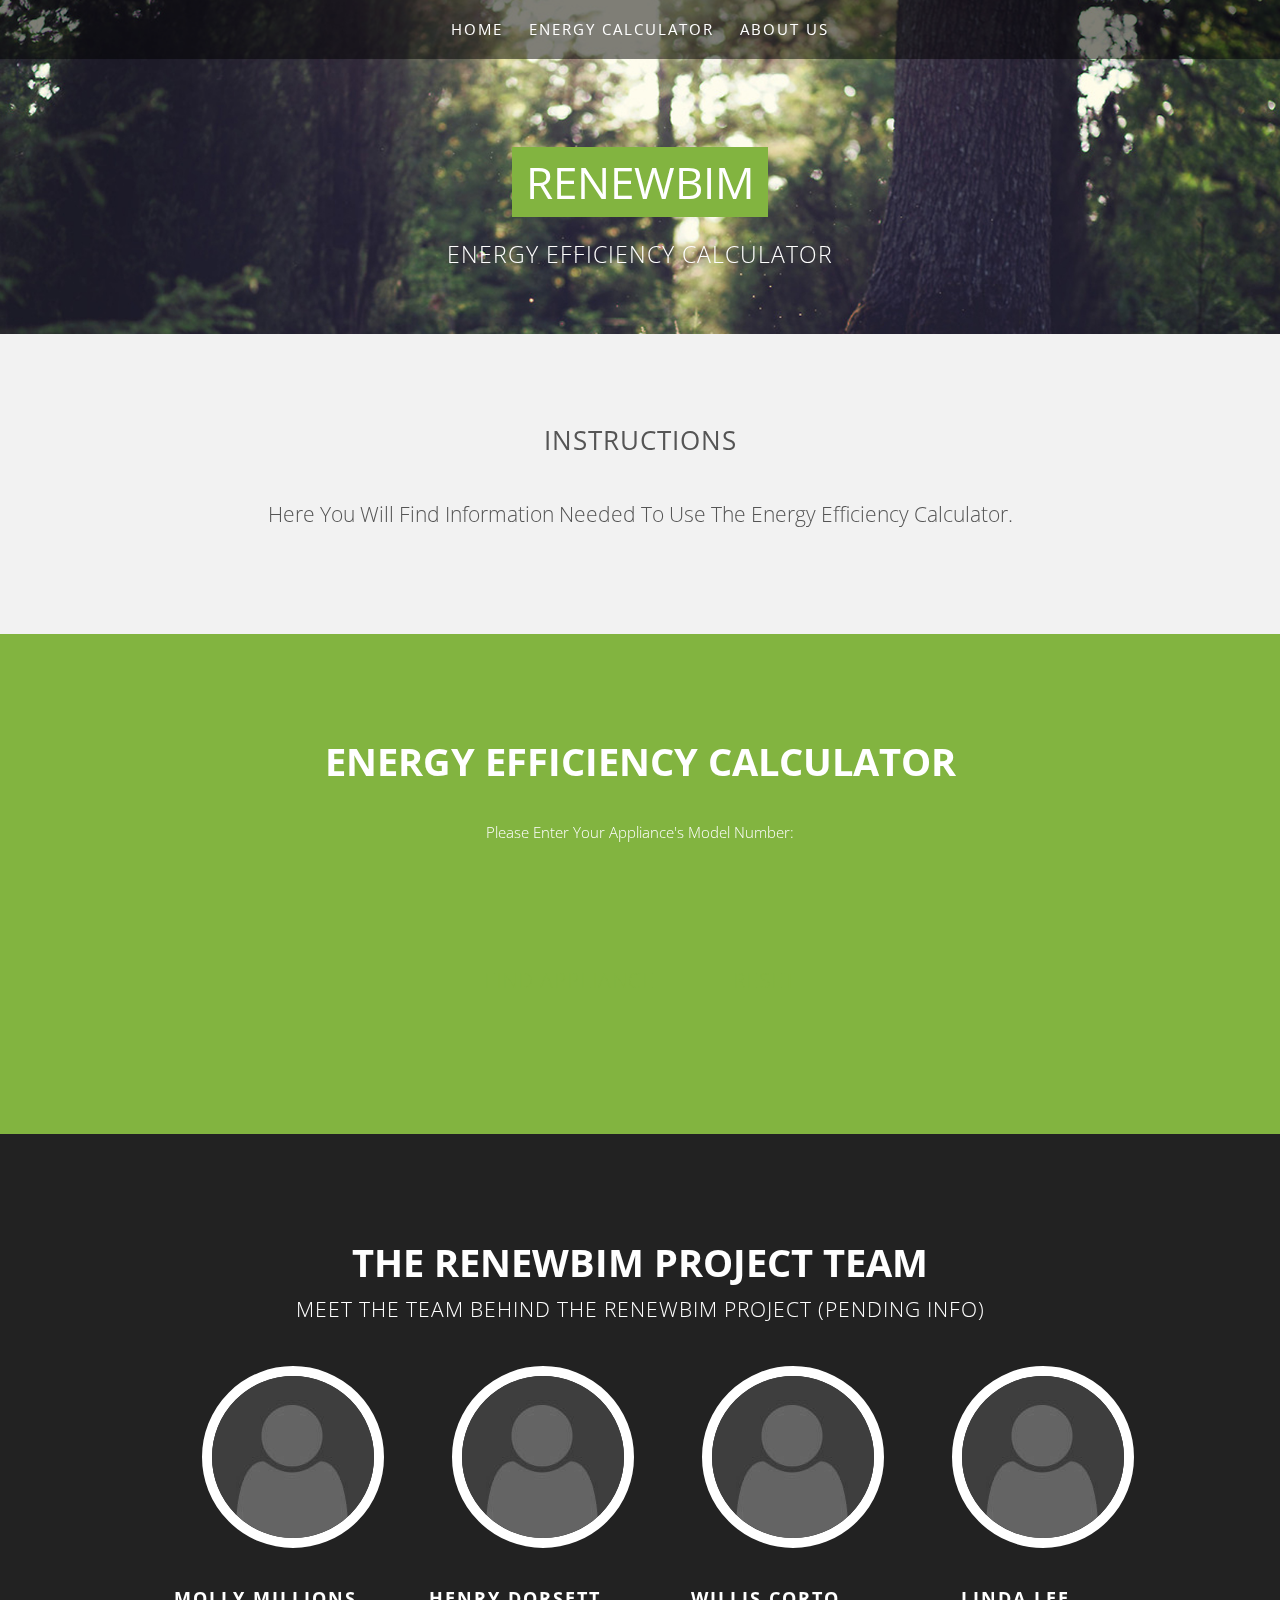
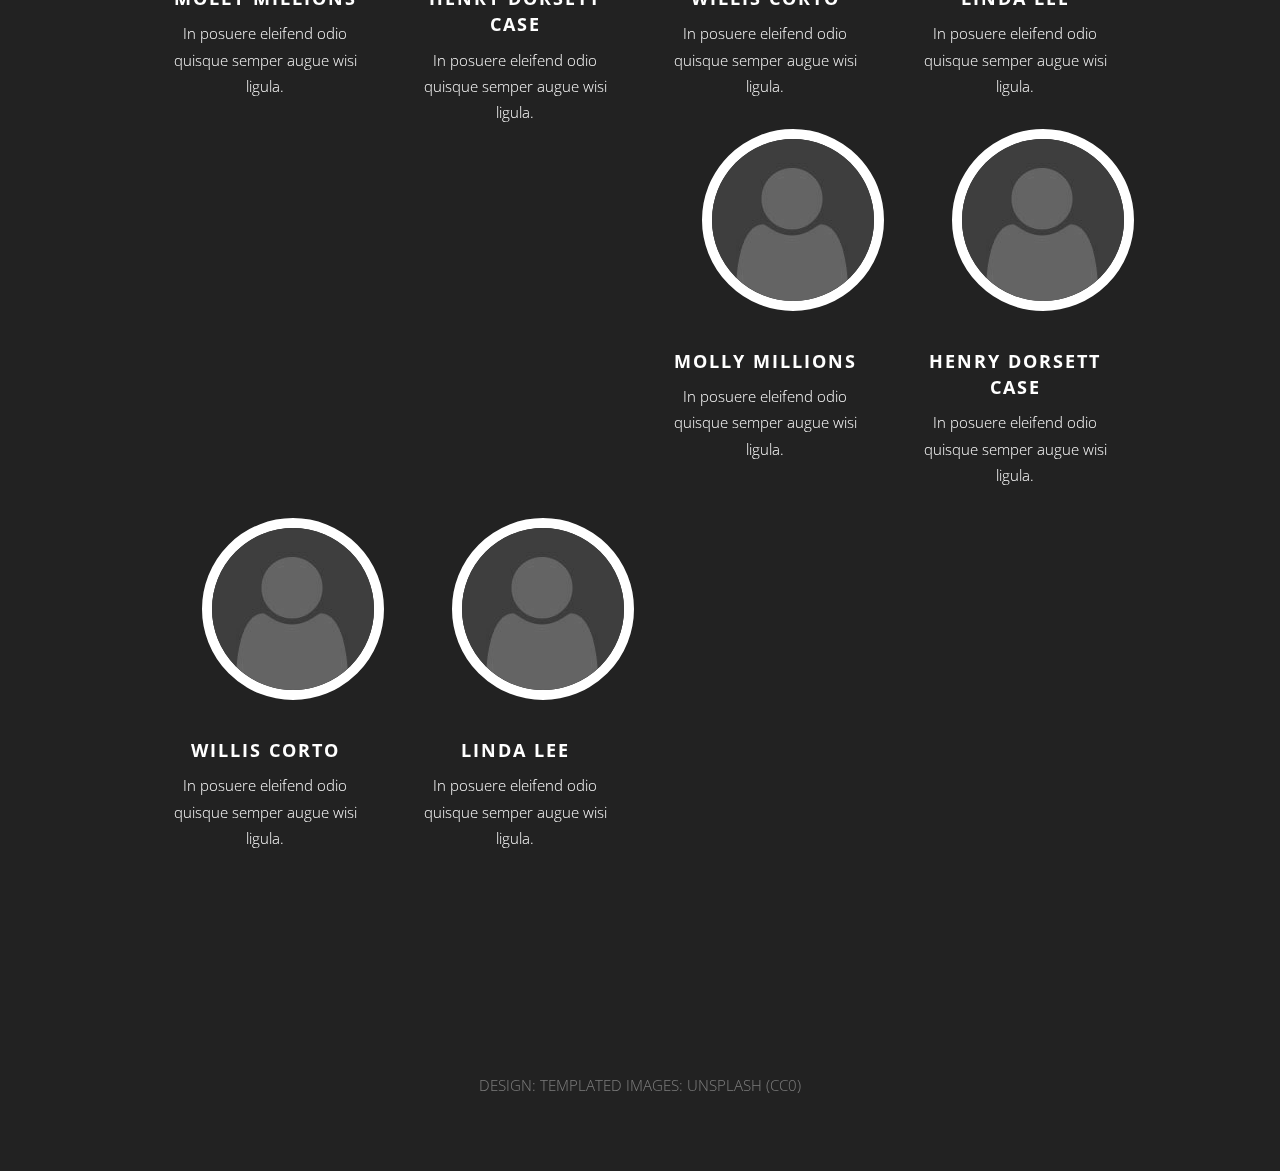
==== Project Template/calc.html @ 830b0836 "Add files via upload" ====
<!DOCTYPE HTML>
<!--
	Solarize by TEMPLATED
	templated.co @templatedco
	Released for free under the Creative Commons Attribution 3.0 license (templated.co/license)
-->
<html>
	<head>
		<title>RenewBim - Energy Efficiency Calculator</title>
		<meta http-equiv="content-type" content="text/html; charset=utf-8" />
		<meta name="description" content="" />
		<meta name="keywords" content="" />
		<!--[if lte IE 8]><script src="css/ie/html5shiv.js"></script><![endif]-->
		<script src="js/jquery.min.js"></script>
		<script src="js/jquery.dropotron.min.js"></script>
		<script src="js/skel.min.js"></script>
		<script src="js/skel-layers.min.js"></script>
		<script src="js/init.js"></script>
		<noscript>
			<link rel="stylesheet" href="css/skel.css" />
			<link rel="stylesheet" href="css/style.css" />
		</noscript>
		<!--[if lte IE 8]><link rel="stylesheet" href="css/ie/v8.css" /><![endif]-->
	</head>
	<body class="homepage">

		<!-- Header Wrapper -->
			<div class="wrapper style1">
			
			<!-- Header -->
				<div id="header">
					<div class="container">
							
						<!-- Logo -->
							<h1><a href="#" id="logo">RenewBim</a></h1>
						
						<!-- Nav -->
							<nav id="nav">
								<ul>
									<li class="active"><a href="index.html">Home</a></li>
									<li><a href="#energy">Energy Calculator</a></li>
									<li><a href="#goto">About Us</a></li>
								</ul>
							</nav>
	
					</div>
				</div>
				
			<!-- Banner -->
				<div id="banner">
					<section class="container">
						<h2>RenewBim</h2>
						<span >Energy Efficiency Calculator</span>
						<!--<p>Pellentesque pede. Donec pulvinar ullamcorper metus. In eu odio at lectus pulvinar mollis. Vestibulum sem magna.</p> -->
					</section>
				</div>

			</div>
		
		<!-- Section One -->
			<div class="wrapper style2">
				<section class="container">
					<header class="major">
					   <h2 align="center">Instructions</h2>
                        <span class="byline">Here you will find information needed to use the energy efficiency calculator.</span>
                    </header>
				</section>
			</div>

		<!-- Section Two -->
			<div class="wrapper style3">
				<section class="container">
					<header class="major">
                        <span id="energy">&nbsp;</span>
                        
						<h2 id="energy">Energy Efficiency Calculator</h2>
					</header>
                    
                    
					<form action="" method="post">
                    Please Enter Your Appliance's Model Number:    <br/><br/>
                    <input name="modelNo" type="text" placeholdder="Model Number...">  
                        <br/>
                        <input value="Find Appliance" type="submit"> &nbsp;&nbsp;&nbsp;&nbsp;
                        <input value="Reset" type="reset">
                    </form>
                    <br/>
				</section>
			</div>

		
		
		<!-- Team -->
			<div class="wrapper style5">
				<section id="team" class="container">
					<header class="major">
                        <span id="goto">&nbsp;</span>
                        
						<h2>The RenewBim Project Team </h2>
						<span class="byline">Meet the team behind the RenewBim project (pending info)</span>
					</header>
					<div class="row">
						<div class="3u">
							<a href="#" class="image"><img src="images/placeholder.png" alt=""></a>
							<h3>Molly Millions</h3>
							<p>In posuere eleifend odio quisque semper augue wisi ligula.</p>
						</div>
						<div class="3u">
							<a href="#" class="image"><img src="images/placeholder.png" alt=""></a>
							<h3>Henry Dorsett Case</h3>
							<p>In posuere eleifend odio quisque semper augue wisi ligula.</p>
						</div>
						<div class="3u">
							<a href="#" class="image"><img src="images/placeholder.png" alt=""></a>
							<h3>Willis Corto</h3>
							<p>In posuere eleifend odio quisque semper augue wisi ligula.</p>
						</div>
						<div class="3u">
							<a href="#" class="image"><img src="images/placeholder.png" alt=""></a>
							<h3>Linda Lee</h3>
							<p>In posuere eleifend odio quisque semper augue wisi ligula.</p>
						</div> <br/>
                        <div class="3u">
							<a href="#" class="image"><img src="images/placeholder.png" alt=""></a>
							<h3>Molly Millions</h3>
							<p>In posuere eleifend odio quisque semper augue wisi ligula.</p>
						</div>
						<div class="3u">
							<a href="#" class="image"><img src="images/placeholder.png" alt=""></a>
							<h3>Henry Dorsett Case</h3>
							<p>In posuere eleifend odio quisque semper augue wisi ligula.</p>
						</div>
						<div class="3u">
							<a href="#" class="image"><img src="images/placeholder.png" alt=""></a>
							<h3>Willis Corto</h3>
							<p>In posuere eleifend odio quisque semper augue wisi ligula.</p>
						</div>
						<div class="3u">
							<a href="#" class="image"><img src="images/placeholder.png" alt=""></a>
							<h3>Linda Lee</h3>
							<p>In posuere eleifend odio quisque semper augue wisi ligula.</p>
						</div>
                        
					</div>
				</section>
			</div>

	<!-- Footer -->
		<div id="footer">			
			<!-- Copyright -->
				<div id="copyright">
					Design: <a href="http://templated.co">TEMPLATED</a> Images: <a href="http://unsplash.com">Unsplash</a> (<a href="http://unsplash.com/cc0">CC0</a>)
				</div>			
		</div>

	</body>
</html>
---- Project Template/css/skel.css ----
/* Resets (http://meyerweb.com/eric/tools/css/reset/ | v2.0 | 20110126 | License: none (public domain)) */

	html,body,div,span,applet,object,iframe,h1,h2,h3,h4,h5,h6,p,blockquote,pre,a,abbr,acronym,address,big,cite,code,del,dfn,em,img,ins,kbd,q,s,samp,small,strike,strong,sub,sup,tt,var,b,u,i,center,dl,dt,dd,ol,ul,li,fieldset,form,label,legend,table,caption,tbody,tfoot,thead,tr,th,td,article,aside,canvas,details,embed,figure,figcaption,footer,header,hgroup,menu,nav,output,ruby,section,summary,time,mark,audio,video{margin:0;padding:0;border:0;font-size:100%;font:inherit;vertical-align:baseline;}article,aside,details,figcaption,figure,footer,header,hgroup,menu,nav,section{display:block;}body{line-height:1;}ol,ul{list-style:none;}blockquote,q{quotes:none;}blockquote:before,blockquote:after,q:before,q:after{content:'';content:none;}table{border-collapse:collapse;border-spacing:0;}body{-webkit-text-size-adjust:none}

/* Box Model */

	*, *:before, *:after {
		-moz-box-sizing: border-box;
		-webkit-box-sizing: border-box;
		box-sizing: border-box;
	}

/* Container */

	body {
		/* min-width: (containers) */
		min-width: 1200px;
	}

	.container {
		margin-left: auto;
		margin-right: auto;
		
		/* width: (containers) */
		width: 1200px;
	}

	/* Modifiers */
	
		.container.small {
			/* width: (containers) * 0.75; */
			width: 900px;
		}

		.container.big {
			width: 100%;

			/* max-width: (containers) * 1.25; */
			max-width: 1500px;

			/* min-width: (containers); */
			min-width: 1200px;
		}

/* Grid */

	.\31 2u { width: 100% }
	.\31 1u { width: 91.6666666667% }
	.\31 0u { width: 83.3333333333% }
	.\39 u { width: 75% }
	.\38 u { width: 66.6666666667% }
	.\37 u { width: 58.3333333333% }
	.\36 u { width: 50% }
	.\35 u { width: 41.6666666667% }
	.\34 u { width: 33.3333333333% }
	.\33 u { width: 25% }
	.\32 u { width: 16.6666666667% }
	.\31 u { width: 8.3333333333% }
	.\-11u { margin-left: 91.6666666667% }
	.\-10u { margin-left: 83.3333333333% }
	.\-9u { margin-left: 75% }
	.\-8u { margin-left: 66.6666666667% }
	.\-7u { margin-left: 58.3333333333% }
	.\-6u { margin-left: 50% }
	.\-5u { margin-left: 41.6666666667% }
	.\-4u { margin-left: 33.3333333333% }
	.\-3u { margin-left: 25% }
	.\-2u { margin-left: 16.6666666667% }
	.\-1u { margin-left: 8.3333333333% }

	/* Rows */

		.row > * {
			float: left;
		}

		.row:after {
			content: '';
			display: block;
			clear: both;
			height: 0;
		}

		.row:first-child > * {
			padding-top: 0 !important;
		}

		/* Normal */

			.row > * {
				/* padding-left: (gutters) */
				padding-left: 40px;
			}

			.row + .row > * {
				/* padding: (gutters) 0 0 (gutters) */
				padding: 40px 0 0 40px;
			}

			.row {
				/* margin-left: -(gutters) */
				margin-left: -40px;
			}

		/* Flush */

			.row.flush > * {
				padding-left: 0;
			}

			.row + .row.flush > * {
				padding: 0;
			}

			.row.flush {
				margin-left: 0;
			}

		/* Quarter */

			.row.quarter > * {
				/* padding-left: (gutters * 0.25) */
				padding-left: 10px;
			}

			.row + .row.quarter > * {
				/* padding: (gutters * 0.25) 0 0 (gutters * 0.25) */
				padding: 10px 0 0 10px;
			}

			.row.quarter {
				/* margin-left: -(gutters * 0.25) */
				margin-left: -10px;
			}

		/* Half */

			.row.half > * {
				/* padding-left: (gutters * 0.5) */
				padding-left: 20px;
			}

			.row + .row.half > * {
				/* padding: (gutters * 0.5) 0 0 (gutters * 0.5) */
				padding: 20px 0 0 20px;
			}

			.row.half {
				/* margin-left: -(gutters * 0.5) */
				margin-left: -20px;
			}

		/* One and (a) Half */

			.row.oneandhalf > * {
				/* padding-left: (gutters * 1.5) */
				padding-left: 60px;
			}

			.row + .row.oneandhalf > * {
				/* padding: (gutters * 1.5) 0 0 (gutters * 1.5) */
				padding: 60px 0 0 60px;
			}

			.row.oneandhalf {
				/* margin-left: -(gutters * 1.5) */
				margin-left: -60px;
			}

		/* Double */

			.row.double > * {
				/* padding-left: (gutters * 2) */
				padding-left: 80px;
			}

			.row + .row.double > * {
				/* padding: (gutters * 2) 0 0 (gutters * 2) */
				padding: 80px 0 0 80px;
			}

			.row.double {
				/* margin-left: -(gutters * 2) */
				margin-left: -80px;
			}
---- Project Template/css/style.css ----
@import url("font-awesome.min.css");
@import url("http://fonts.googleapis.com/css?family=Open+Sans:300,400,600,700,800");

/*
	Solarize by TEMPLATED
	templated.co @templatedco
	Released for free under the Creative Commons Attribution 3.0 license (templated.co/license)
*/

/* Basic */

	body {
		background: #222222;
	}

		body.loading * {
			-moz-transition: none !important;
			-webkit-transition: none !important;
			-o-transition: none !important;
			-ms-transition: none !important;
			transition: none !important;
			-moz-animation: none !important;
			-webkit-animation: none !important;
			-o-animation: none !important;
			-ms-animation: none !important;
			animation: none !important;
		}

	body, input, select, textarea {
		color: #555555;
		font-family: 'Open Sans', sans-serif;
		font-size: 12pt;
		font-weight: 300;
		line-height: 1.65em;
	}

	a {
		color: #82b440;
		text-decoration: underline;
	}

	strong, b {
		font-weight: 700;
	}

	em, i {
		font-style: italic;
	}

	p, ul, ol, dl, table, blockquote {
		margin: 0 0 2em 0;
	}

	p {
		line-height: 1.8em;
	}

		p.medium {
			font-size: 1.4em;
		}

	h1, h2, h3, h4, h5, h6 {
		color: inherit;
		font-weight: 700;
	}

		h1 a, h2 a, h3 a, h4 a, h5 a, h6 a {
			color: inherit;
			text-decoration: none;
		}

	h2 {
		font-size: 1.5em;
	}

	h3 {
		font-size: 1.25em;
	}

	sub {
		font-size: 0.8em;
		position: relative;
		top: 0.5em;
	}

	sup {
		font-size: 0.8em;
		position: relative;
		top: -0.5em;
	}

	hr {
		border-top: solid 1px #82b440;
		border: 0;
		margin-bottom: 1.5em;
	}

	blockquote {
		border-left: solid 0.5em #82b440;
		font-style: italic;
		padding: 1em 0 1em 2em;
	}

	section.special, article.special {
		text-align: center;
	}

	header.major {
		padding-bottom: 3em;
		text-align: center;
		text-transform: uppercase;
	}

		header.major h2 {
			font-size: 2.6em;
			font-weight: 700;
		}

		header.major .byline {
			display: block;
			padding-top: 1em;
			letter-spacing: 1px;
			font-size: 1.4em;
		}

	footer > :last-child {
		margin-bottom: 0;
	}

	footer.major {
		padding-top: 3em;
	}

/* Form */

	input[type="text"],
	input[type="password"],
	input[type="email"],
	textarea {
		-moz-appearance: none;
		-webkit-appearance: none;
		-o-appearance: none;
		-ms-appearance: none;
		appearance: none;
		background: none;
		border: solid 1px #82b440;
		color: inherit;
		display: block;
		outline: 0;
		padding: 0.75em;
		text-decoration: none;
		width: 100%;
	}

		input[type="text"]:focus,
		input[type="password"]:focus,
		input[type="email"]:focus,
		textarea:focus {
			border-color: #82b440;
		}

	input[type="text"],
	input[type="password"],
	input[type="email"] {
		line-height: 1em;
	}

	::-webkit-input-placeholder {
		color: inherit;
		opacity: 0.5;
		position: relative;
		top: 3px;
	}

	:-moz-placeholder {
		color: inherit;
		opacity: 0.5;
	}

	::-moz-placeholder {
		color: inherit;
		opacity: 0.5;
	}

	:-ms-input-placeholder {
		color: inherit;
		opacity: 0.5;
	}

	.formerize-placeholder {
		color: rgba(85, 85, 85, 0.5) !important;
	}

/* Image */

	.image {
		border: 0;
		position: relative;
	}

		.image.fit {
			display: block;
		}

			.image.fit img {
				display: block;
				width: 100%;
			}

		.image.feature {
			display: block;
			margin: 0 0 2em 0;
		}

			.image.feature img {
				display: block;
				width: 100%;
			}

/* Icon */

	.icon {
		position: relative;
	}

		.icon:before {
			content: "";
			-moz-osx-font-smoothing: grayscale;
			-webkit-font-smoothing: antialiased;
			font-family: FontAwesome;
			font-style: normal;
			font-weight: normal;
			text-transform: none !important;
		}

		.icon > .label {
			display: none;
		}

/* Lists */

	ol.default {
		list-style: decimal;
		padding-left: 1.25em;
	}

		ol.default li {
			padding-left: 0.25em;
		}

	ul.default {
		margin: 0;
		padding: 0;
		list-style: none;
	}

		ul.default li {
			padding: 0.40em 0em;
		}

	ul.icons {
		cursor: default;
		padding-bottom: 2em;
	}

		ul.icons li {
			display: inline-block;
			line-height: 1em;
			padding: 0.5em 1em;
		}

			ul.icons li:first-child {
				padding-left: 0;
			}

			ul.icons li span {
				display: none;
			}

			ul.icons li a {
				text-decoration: none;
				font-size: 2em;
				color: inherit;
				opacity: 0.2;
				-moz-transition: all 0.35s ease-in-out;
				-webkit-transition: all 0.35s ease-in-out;
				-o-transition: all 0.35s ease-in-out;
				-ms-transition: all 0.35s ease-in-out;
				transition: all 0.35s ease-in-out;
			}

			ul.icons li a:hover {
				color: inherit;
				opacity: 1;
			}

	ul.actions {
		cursor: default;
	}

		ul.actions:last-child {
			margin-bottom: 0;
		}

		ul.actions li {
			display: inline-block;
			padding: 0 0 0 1.5em;
		}

			ul.actions li:first-child {
				padding: 0;
			}

		ul.actions.vertical li {
			display: block;
			padding: 1.5em 0 0 0;
		}

			ul.actions.vertical li:first-child {
				padding: 0;
			}

	ul.special-icons {
		margin: 0em;
		padding: 0em;
	}

		ul.special-icons > li {
			position: relative;
			padding: 0.50em 0em 0.50em 0em;
		}

		ul.special-icons > li:before {
			position: absolute;
			left: 0;
			top: 2em;
			display: block;
			background: none;
			font-size: 2em;
			border-radius: 5px;
		}

		ul.special-icons > li:first-child {
			border-top: none;
		}

		ul.special-icons h3 {
			margin-bottom: 0.80em;
			line-height: 2em;
			text-transform: uppercase;
			font-weight: 700;
			font-size: 1.2em;
		}

		ul.special-icons span {
			line-height: 190%;
		}

		ul.special-icons .fa {
			float: left;
			display: inline-block;
			padding-right: 1em;
			font-size: 1.4em;
			color: #82b440;
		}

		ul.special-icons p {
			padding-left: 2.7em;
		}

/* Tables */

	table {
		width: 100%;
	}

		table.default {
			width: 100%;
		}

			table.default tbody tr {
				border-bottom: solid 1px #82b440;
			}

			table.default td {
				padding: 0.5em 1em 0.5em 1em;
			}

			table.default th {
				font-weight: 700;
				padding: 0.5em 1em 0.5em 1em;
				text-align: left;
			}

			table.default thead {
				background: #555555;
				color: #fff;
			}

/* Button */

	input[type="submit"],
	input[type="reset"],
	input[type="button"],
	.button {
		-moz-appearance: none;
		-webkit-appearance: none;
		-o-appearance: none;
		-ms-appearance: none;
		appearance: none;
		background: none;
		border-radius: none;
		border: 2px solid;
		border-color: #82b440;
		color: #82b440;
		cursor: pointer;
		display: inline-block;
		padding: 0.90em 1.2em;
		letter-spacing: 1px;
		text-align: center;
		text-decoration: none;
		text-transform: uppercase;
		font-size: 1.4em;
		-moz-transition: all 0.35s ease-in-out;
		-webkit-transition: all 0.35s ease-in-out;
		-o-transition: all 0.35s ease-in-out;
		-ms-transition: all 0.35s ease-in-out;
		transition: all 0.35s ease-in-out;
	}

		input[type="submit"]:hover,
		input[type="reset"]:hover,
		input[type="button"]:hover,
		.button:hover {
			background: #82b440;
			color: white;
		}

		input[type="submit"].alt,
		input[type="reset"].alt,
		input[type="button"].alt,
		.button.alt {
			border-color: inherit;
			color: inherit;
		}

			input[type="submit"].alt:hover,
			input[type="reset"].alt:hover,
			input[type="button"].alt:hover,
			.button.alt:hover {
				background: white;
				color: #82b440;
			}

		input[type="submit"].fit,
		input[type="reset"].fit,
		input[type="button"].fit,
		.button.fit {
			width: 100%;
		}

		input[type="submit"].small,
		input[type="reset"].small,
		input[type="button"].small,
		.button.small {
			font-size: 0.8em;
		}

/* Wrapper */

	.wrapper {
		padding: 6em 0em 4em 0em;
	}

		.wrapper.style1 {
			padding: 0em;
			background: #222222 url(../images/banner.jpg) no-repeat;
			background-size: cover;
		}

		.wrapper.style2 {
			background: #f2f2f2;
		}

            

			.wrapper.style2 .major {
				text-align: left !important;
			}

				.wrapper.style2 .major h2 {
					display: block;
					margin-bottom: 0.70em;
					letter-spacing: 1px;
					line-height: 1.4em;
					text-transform: uppercase;
					font-size: 1.8em;
					font-weight: 400;
				}

				.wrapper.style2 .major .byline {
					letter-spacing: normal;
					line-height: 1.6em;
					text-transform: capitalize;
					font-size: 1.4em;
                    text-align: center;
				}


			.wrapper.style2 h3 {
				display: block;
				margin-bottom: 1em;
				letter-spacing: 1px;
				line-height: 1.4em;
				text-transform: uppercase;
				font-size: 1.6em;
				font-weight: 400;
			}

		.wrapper.style3 {
			padding-bottom: 6em;
			background: #82b440;
			text-align: center;
			color: white;
		}

			.wrapper.style3 .container {
				padding-left: 6em;
				padding-right: 6em;
			}

			.wrapper.style3 p {
				font-size: 1.6em;
			}

		.wrapper.style4 {
			background: white;
		}

		.wrapper.style5 {
			background: #222222;
			text-align: center;
			color: white;
		}

			.wrapper.style5 .image {
				display: block;
				width: 60%;
				margin: 0em auto 2em auto;
			}

				.wrapper.style5 .image img {
					border-radius: 50%;
					border: 10px solid;
					border-color: white;
				}

/* Header */

	#header {
		color: white;
		height: 4em;
		background: rgba(0, 0, 0, 0.5);
	}

		#header .container {
			position: relative;
		}

	.homepage #logo {
		display: none;
	}

	.homepage #nav {
		position: static;
		right: none;
		text-align: center;
	}

	#logo {
		line-height: 2em;
		letter-spacing: 2px;
		text-transform: uppercase;
		font-size: 2em;
		font-weight: 400;
	}

		#logo h1 {
			display: inline-block;
			margin: 0;
			padding: 0;
		}

		#logo a {
			color: inherit;
		}

	#nav {
		position: absolute;
		top: 0;
		right: 0;
	}

		#nav > ul {
			margin: 0;
		}

			#nav > ul > li {
				border-radius: 4px;
				display: inline-block;
				margin-left: 0.5em;
				padding: 0 0.5em;
			}

				#nav > ul > li a {
					color: inherit;
					line-height: 4em;
					letter-spacing: 2px;
					text-decoration: none;
					text-transform: uppercase;
					font-weight: 400;
					font-size: 1em;
				}

				#nav > ul > li:first-child {
					margin-left: 0;
				}

				#nav > ul > li.active a {
					color: white;
				}

				#nav > ul > li > ul {
					display: none;
				}

/* Dropotron */

	.dropotron {
		top: 2em;
		background: rgba(32, 32, 32, 0.75);
		border-radius: 4px;
		color: inherit;
		min-width: 12em;
		padding: 1em 0;
		color: white;
	}

		.dropotron > li {
			line-height: 2em;
			padding: 0 1em;
		}

			.dropotron > li > a {
				color: inherit;
				letter-spacing: 2px;
				text-decoration: none;
				text-transform: uppercase;
			}

			.dropotron > li.active > a, .dropotron > li:hover > a {
				color: inherit;
			}

		.dropotron.level-0 {
			border-radius: 0 0 4px 4px;
			font-size: 1em;
			margin-left: -0.5em;
		}

/* Banner */

	#banner {
		padding: 6em 0em 3em 0em;
		text-align: center;
		text-transform: uppercase;
		color: white;
	}

		#banner .container {
			padding: 0em 8em;
		}

		#banner h2 {
			display: inline-block;
			padding: 0.50em 0.30em;
			background: #82b440;
			font-size: 3em;
			font-weight: 400;
		}

		#banner span, #banner p {
			display: block;
			letter-spacing: 1px;
			text-transform: uppercase;
			font-size: 1.6em;
			font-weight: 300;
		}

		#banner span {
			padding: 1em 0em;
		}

/* Main */

	#main {
		padding: 4em 0;
	}

		#main #content .major, #main #sidebar .major {
			text-align: left;
		}

		#main #sidebar section {
			margin-top: 4em;
		}

			#main #sidebar section:first-child {
				margin-top: 0;
			}

		#main #sidebar .major {
			padding-bottom: 2em;
		}

			#main #sidebar .major h2 {
				font-size: 1.8em;
			}

/* Footer */

	#footer {
		padding: 6em 0 2em 0;
		text-align: center;
		color: white;
	}

		#footer hr {
			border-bottom: 1px solid;
			border-color: inherit;
			opacity: .05;
		}

		#footer .major h2 {
			color: inherit;
		}

		#footer .major .byline {
			color: inherit;
			opacity: .4;
		}

		#footer .copyright {
			margin-top: 3em;
			text-align: center;
		}

/* Copyright */

	#copyright {
		position: relative;
		text-transform: uppercase;
		text-align: center;
		padding: 3em 0em 3em 0em;
		color: inherit;
		opacity: .40;
	}

		#copyright a {
			text-decoration: none;
			color: inherit;
		}

/* Extra */

	#extra1 h2 {
		display: block;
		margin-bottom: 1em;
		letter-spacing: 1px;
		line-height: 1.4em;
		text-transform: uppercase;
		font-size: 1.8em;
		font-weight: 400;
	}

	#extra1 h3 {
		display: block;
		margin-bottom: 1em;
		letter-spacing: 1px;
		line-height: 1.4em;
		text-transform: uppercase;
		font-size: 1.6em;
		font-weight: 400;
	}

/* Team */

	#team h3 {
		margin-bottom: 0.50em;
		letter-spacing: 2px;
		text-transform: uppercase;
		font-weight: 700;
	}
---- Project Template/css/ie/v8.css ----
/*
	Solarize by TEMPLATED
	templated.co @templatedco
	Released for free under the Creative Commons Attribution 3.0 license (templated.co/license)
*/

/* Header */

	#header {
		background: #4c4c4c;
	}

/* Wrapper */

	.wrapper.style5 .image img {
		position: relative;
		-ms-behavior: url("css/ie/PIE.htc");
	}

/* Dropotron */

	.dropotron {
		background: #4c4c4c;
	}

/* Copyright */

	#copyright .container {
		border-color: #303030;
	}
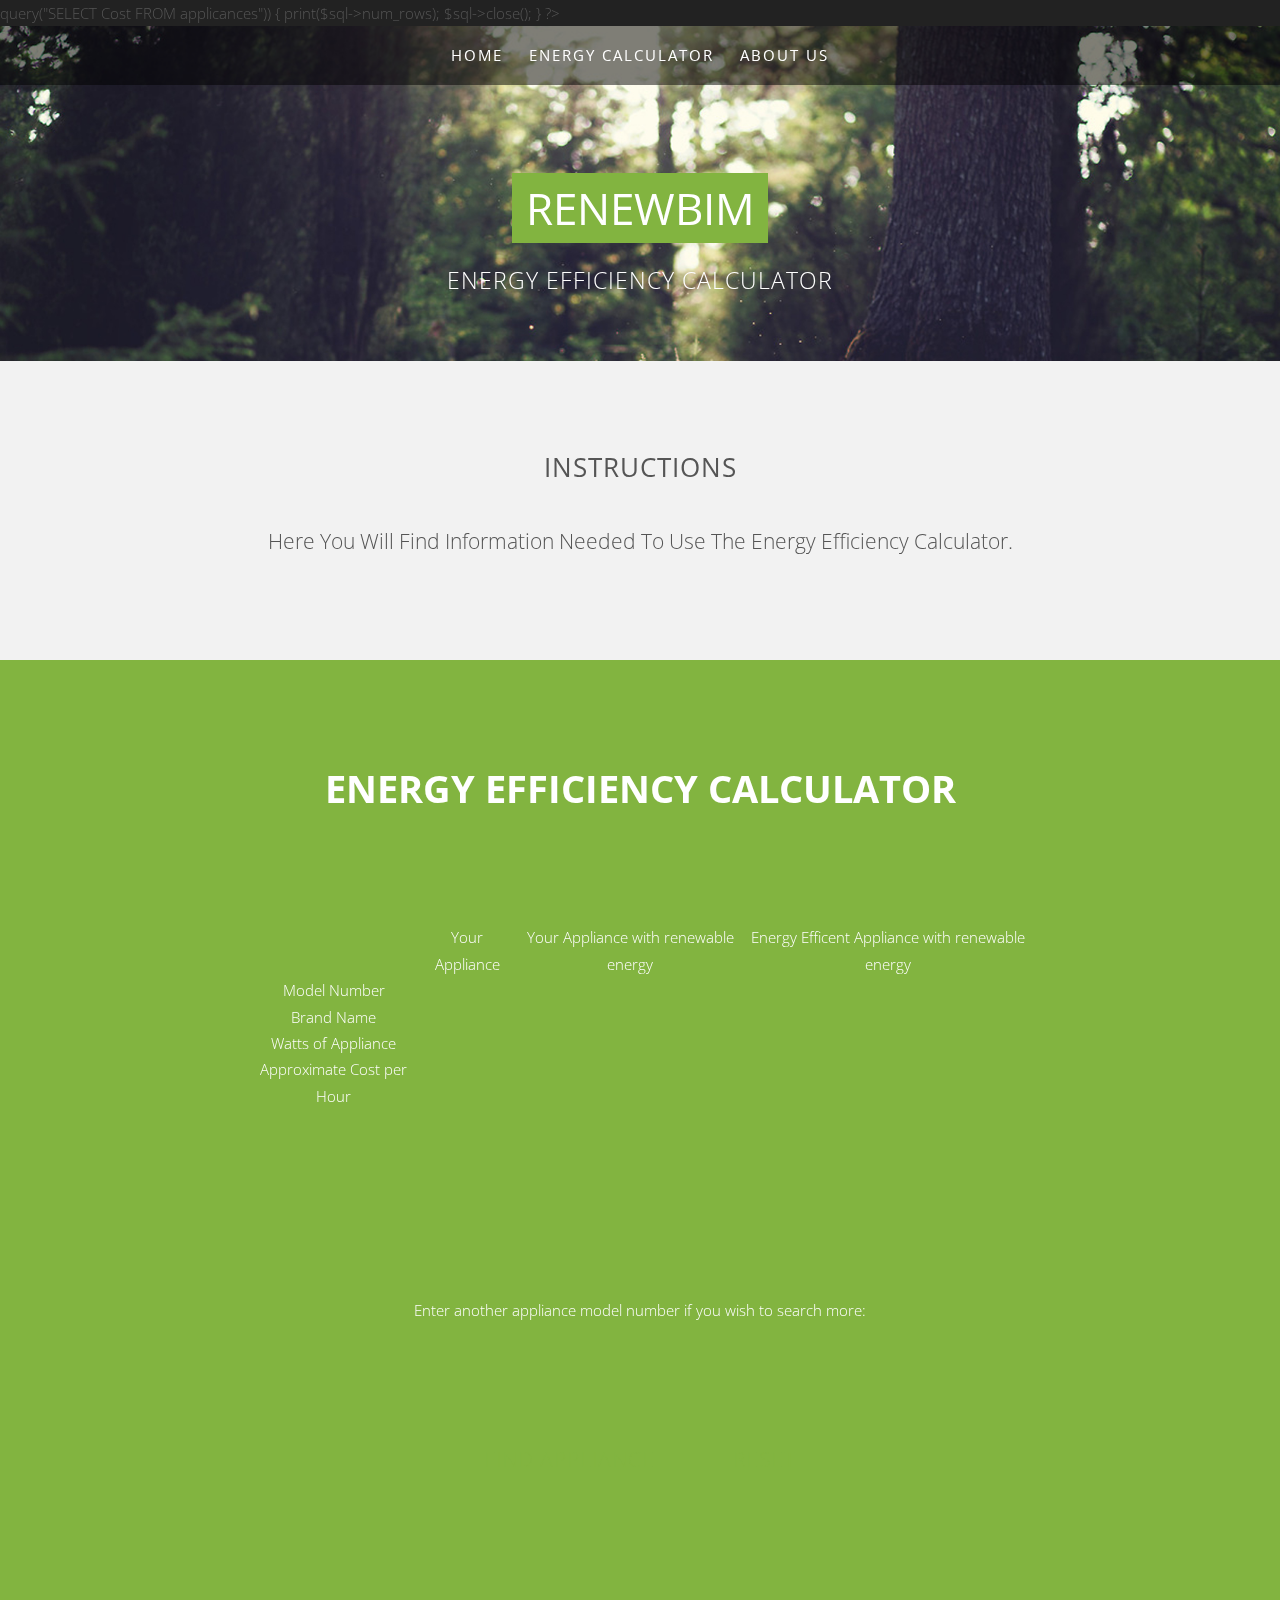
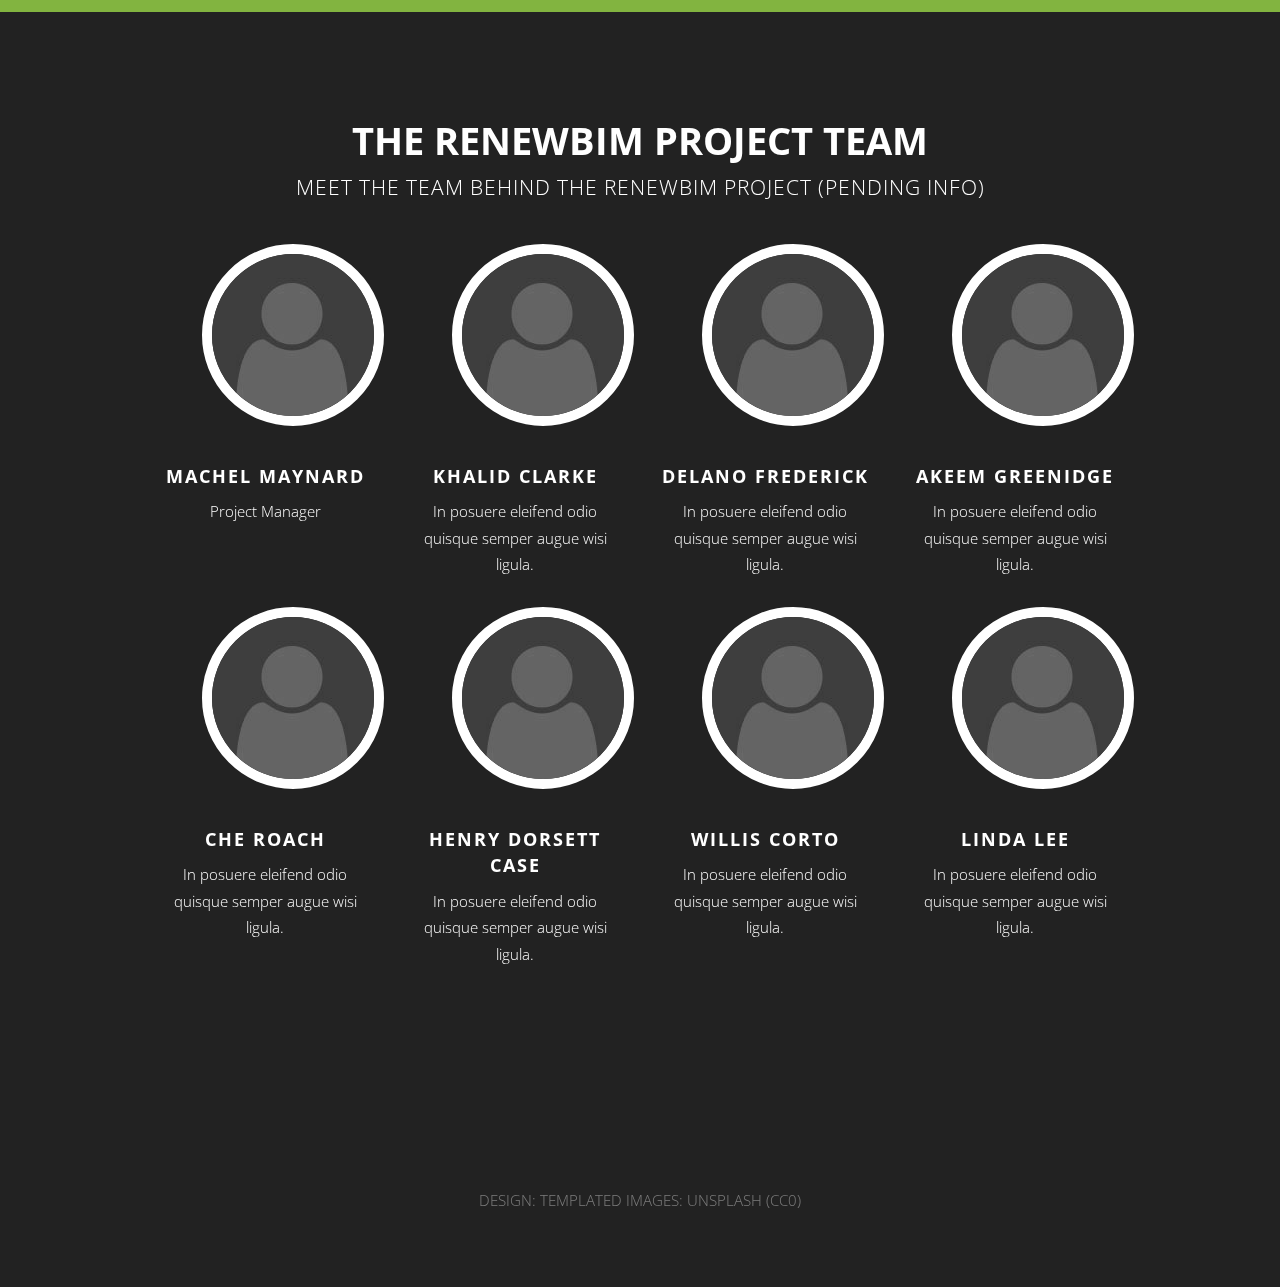
==== commit 7843a46c: "Moved calc.html to Project Template" ====
--- a/Project Template/calc.html
+++ b/Project Template/calc.html
@@ -1,9 +1,32 @@
 <!DOCTYPE HTML>
-<!--
-	Solarize by TEMPLATED
-	templated.co @templatedco
-	Released for free under the Creative Commons Attribution 3.0 license (templated.co/license)
--->
+
+<?php
+
+$hostname = "localhost";
+$username = "root";
+$password = "";
+$database = "renew_bim";
+
+$conn = mysqli_connect($hostname, $username, $password, database);
+
+if (!$conn) {
+    echo "Connection failed:" . PHP_EOL;
+    exit;
+}
+
+
+$model = $_POST["modelNo"];
+
+if($sql = $mysqli->query("SELECT Cost FROM applicances"))
+{
+    print($sql->num_rows);
+        $sql->close();
+}
+
+
+?>
+
+
 <html>
 	<head>
 		<title>RenewBim - Energy Efficiency Calculator</title>
@@ -51,7 +74,6 @@
 					<section class="container">
 						<h2>RenewBim</h2>
 						<span >Energy Efficiency Calculator</span>
-						<!--<p>Pellentesque pede. Donec pulvinar ullamcorper metus. In eu odio at lectus pulvinar mollis. Vestibulum sem magna.</p> -->
 					</section>
 				</div>
 
@@ -75,10 +97,44 @@
                         
 						<h2 id="energy">Energy Efficiency Calculator</h2>
 					</header>
-                    
-                    
+                    <br/><br/><br/>
+                    <table>
+                        <tr>
+                            <th></th>
+                            <th>Your Appliance</th>
+                            <th>Your Appliance with renewable energy</th>
+                            <th>Energy Efficent Appliance with renewable energy</th>
+                        </tr>
+                        <tr>
+                            <td>Model Number</td>
+                            <td></td>
+                            <td></td>
+                            <td></td>
+                        </tr>
+                        <tr>
+                            <td>Brand Name</td>
+                            <td></td>
+                            <td></td>
+                            <td></td>
+                        </tr>
+                        <tr>
+                        <td>Watts of Appliance</td>
+                            <td></td>
+                            <td></td>
+                            <td></td>
+                        </tr>
+                        <tr>
+                            <td>Approximate Cost per Hour</td>
+                            <td></td>
+                            <td></td>
+                            <td></td>    
+                        </tr>
+                            
+                        
+                    </table>
+                    <br/><br/><br/><br/><br/><br/>
 					<form action="" method="post">
-                    Please Enter Your Appliance's Model Number:    <br/><br/>
+                    Enter another appliance model number if you wish to search more:    <br/><br/>
                     <input name="modelNo" type="text" placeholdder="Model Number...">  
                         <br/>
                         <input value="Find Appliance" type="submit"> &nbsp;&nbsp;&nbsp;&nbsp;
@@ -102,27 +158,27 @@
 					<div class="row">
 						<div class="3u">
 							<a href="#" class="image"><img src="images/placeholder.png" alt=""></a>
-							<h3>Molly Millions</h3>
-							<p>In posuere eleifend odio quisque semper augue wisi ligula.</p>
-						</div>
-						<div class="3u">
-							<a href="#" class="image"><img src="images/placeholder.png" alt=""></a>
-							<h3>Henry Dorsett Case</h3>
-							<p>In posuere eleifend odio quisque semper augue wisi ligula.</p>
-						</div>
-						<div class="3u">
-							<a href="#" class="image"><img src="images/placeholder.png" alt=""></a>
-							<h3>Willis Corto</h3>
-							<p>In posuere eleifend odio quisque semper augue wisi ligula.</p>
-						</div>
-						<div class="3u">
-							<a href="#" class="image"><img src="images/placeholder.png" alt=""></a>
-							<h3>Linda Lee</h3>
+							<h3>Machel Maynard</h3>
+							<p>Project Manager</p>
+						</div>
+						<div class="3u">
+							<a href="#" class="image"><img src="images/placeholder.png" alt=""></a>
+							<h3>Khalid Clarke</h3>
+							<p>In posuere eleifend odio quisque semper augue wisi ligula.</p>
+						</div>
+						<div class="3u">
+							<a href="#" class="image"><img src="images/placeholder.png" alt=""></a>
+							<h3>Delano Frederick</h3>
+							<p>In posuere eleifend odio quisque semper augue wisi ligula.</p>
+						</div>
+						<div class="3u">
+							<a href="#" class="image"><img src="images/placeholder.png" alt=""></a>
+							<h3>Akeem Greenidge</h3>
 							<p>In posuere eleifend odio quisque semper augue wisi ligula.</p>
 						</div> <br/>
                         <div class="3u">
 							<a href="#" class="image"><img src="images/placeholder.png" alt=""></a>
-							<h3>Molly Millions</h3>
+							<h3>Che Roach</h3>
 							<p>In posuere eleifend odio quisque semper augue wisi ligula.</p>
 						</div>
 						<div class="3u">
@@ -140,7 +196,6 @@
 							<h3>Linda Lee</h3>
 							<p>In posuere eleifend odio quisque semper augue wisi ligula.</p>
 						</div>
-                        
 					</div>
 				</section>
 			</div>
@@ -154,4 +209,4 @@
 		</div>
 
 	</body>
-</html>+</html>
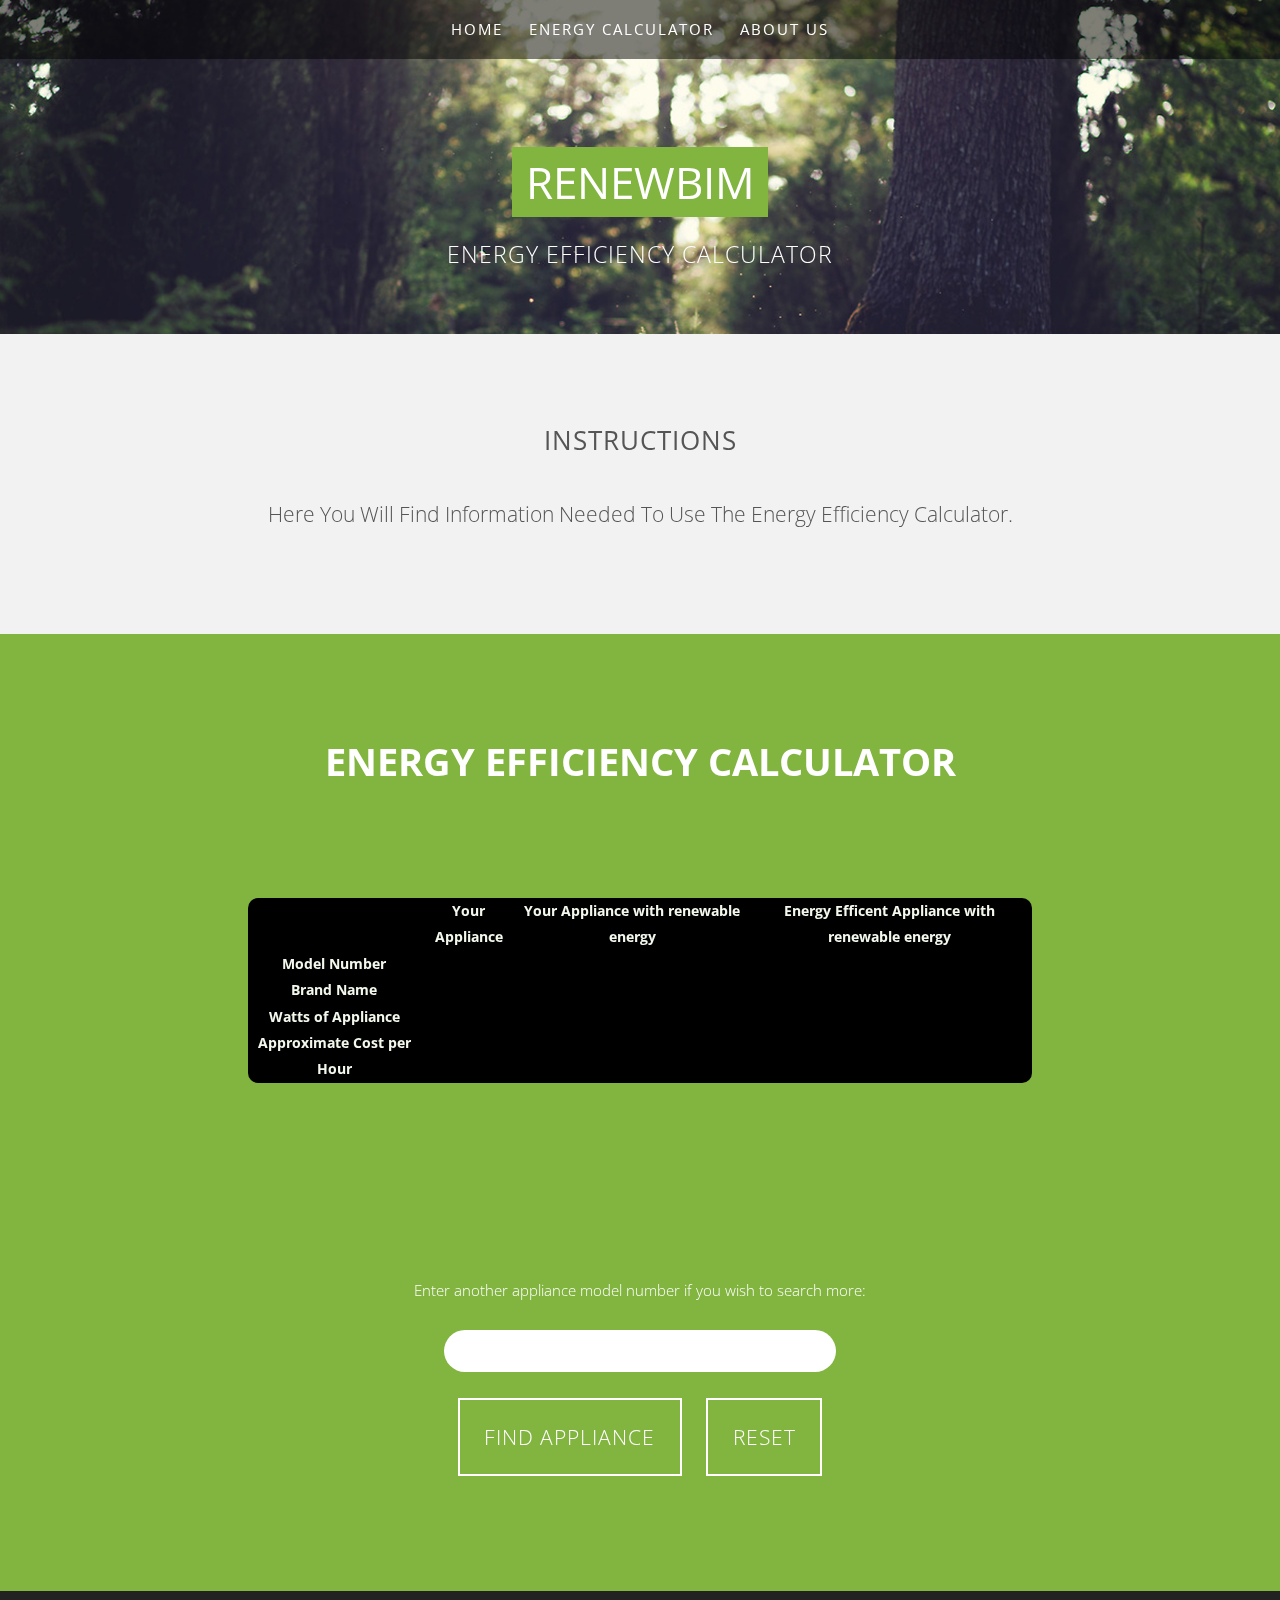
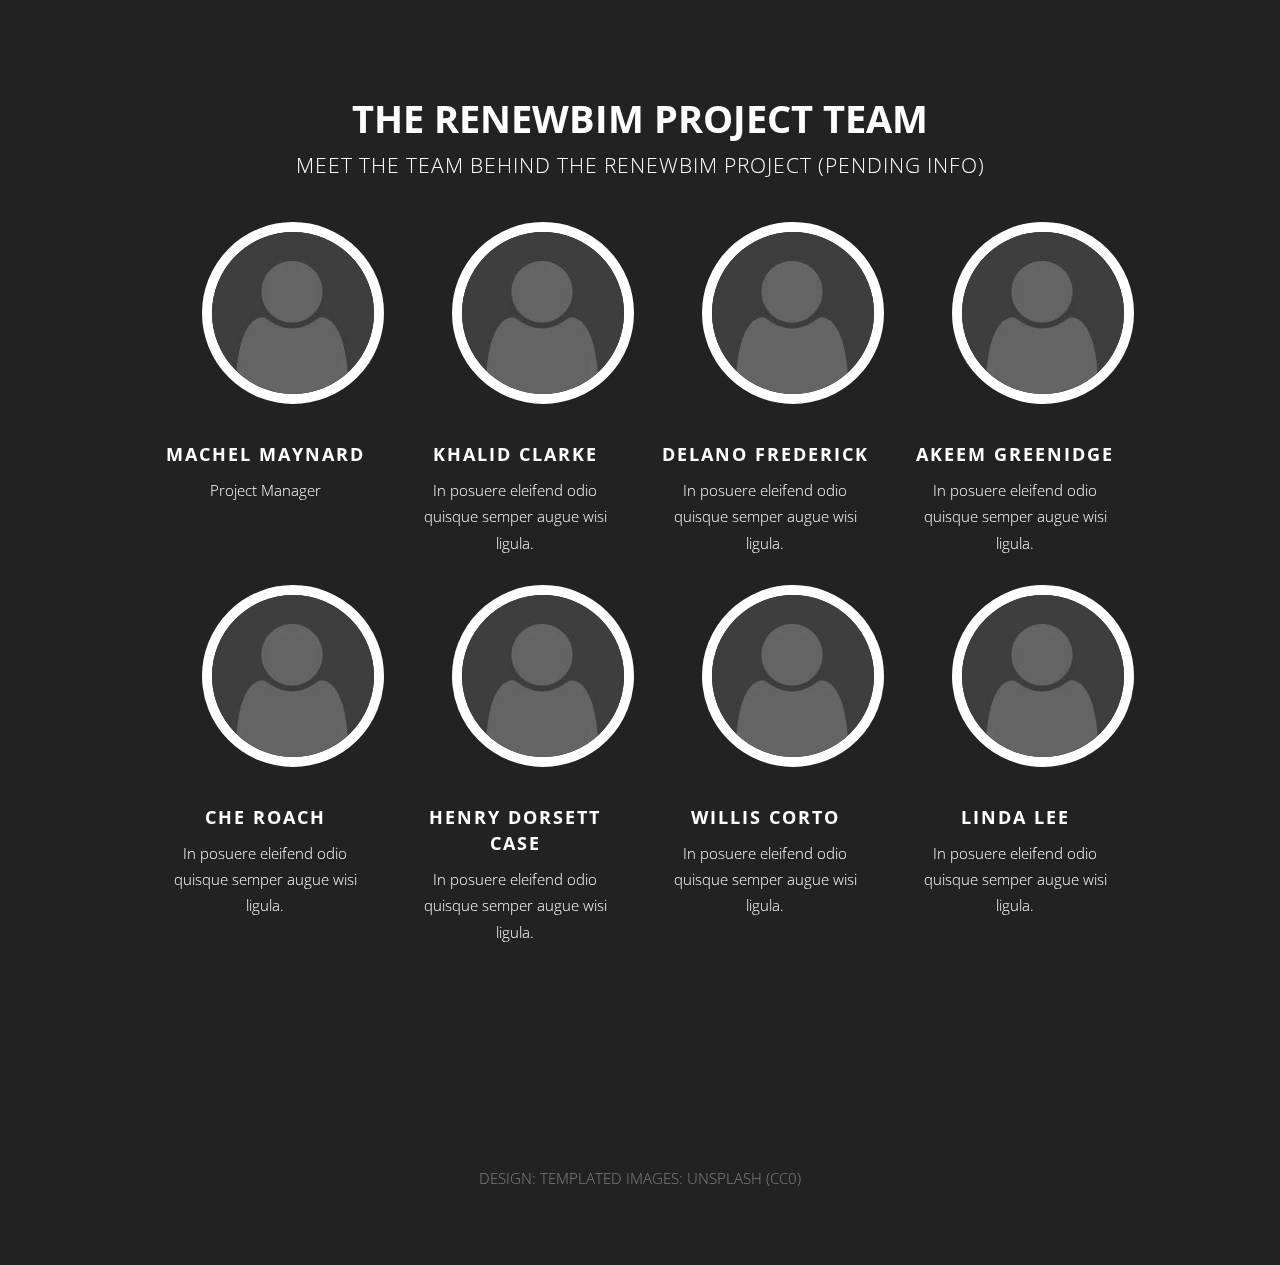
==== commit 4484c41e: "Add files via upload" ====
--- a/Project Template/calc.html
+++ b/Project Template/calc.html
@@ -1,31 +1,4 @@
 <!DOCTYPE HTML>
-
-<?php
-
-$hostname = "localhost";
-$username = "root";
-$password = "";
-$database = "renew_bim";
-
-$conn = mysqli_connect($hostname, $username, $password, database);
-
-if (!$conn) {
-    echo "Connection failed:" . PHP_EOL;
-    exit;
-}
-
-
-$model = $_POST["modelNo"];
-
-if($sql = $mysqli->query("SELECT Cost FROM applicances"))
-{
-    print($sql->num_rows);
-        $sql->close();
-}
-
-
-?>
-
 
 <html>
 	<head>
@@ -46,6 +19,35 @@
 		<!--[if lte IE 8]><link rel="stylesheet" href="css/ie/v8.css" /><![endif]-->
 	</head>
 	<body class="homepage">
+        
+        <?php
+
+            $hostname = "localhost";
+            $username = "root";
+            $password = "";
+            $database = "renew_bim";
+
+            $conn = mysqli_connect("localhost", "root", "", "renew_bim");
+
+            if (!$conn) {
+                die ("Connection failed:" . mysqli_connect_error());
+                exit;
+            }
+            
+
+
+            $model = $_POST["modelNo"];
+
+            $sql = "SELECT Cost FROM appliances WHERE ModelNum ='" .$name "'";
+        
+            $results=mysqli_query($conn, $sql);
+        
+            
+                while($row=mysqli_fetch_array($results)){
+                    echo $row[1]." " . $row[2]. " ". $row[3]. " ". $row[4]. " ". $row[5];
+                }
+
+        ?>
 
 		<!-- Header Wrapper -->
 			<div class="wrapper style1">
@@ -209,4 +211,4 @@
 		</div>
 
 	</body>
-</html>
+</html>--- a/Project Template/css/style.css
+++ b/Project Template/css/style.css
@@ -8,6 +8,10 @@
 */
 
 /* Basic */
+
+    html {
+        scroll-behavior: smooth;
+    }
 
 	body {
 		background: #222222;
@@ -137,26 +141,33 @@
 	input[type="password"],
 	input[type="email"],
 	textarea {
-		-moz-appearance: none;
+/*		-moz-appearance: none;
 		-webkit-appearance: none;
 		-o-appearance: none;
-		-ms-appearance: none;
-		appearance: none;
-		background: none;
-		border: solid 1px #82b440;
-		color: inherit;
-		display: block;
+		-ms-appearance: none; 
+		appearance: none; 
+		background: none; */
+		border: none;
+        border-radius: 50px;
+        border-color: #b7d78e;
+		color: #000000;
 		outline: 0;
+
+        display: block;
+        margin-left: auto;
+        margin-right: auto;
+        text-align: center;
 		padding: 0.75em;
-		text-decoration: none;
-		width: 100%;
+        width: 50%;
+        
+        
 	}
 
 		input[type="text"]:focus,
 		input[type="password"]:focus,
 		input[type="email"]:focus,
 		textarea:focus {
-			border-color: #82b440;
+			border-color: #b7d78e;
 		}
 
 	input[type="text"],
@@ -164,32 +175,32 @@
 	input[type="email"] {
 		line-height: 1em;
 	}
-
+/*
 	::-webkit-input-placeholder {
-		color: inherit;
+		color: grey;
 		opacity: 0.5;
 		position: relative;
 		top: 3px;
 	}
 
 	:-moz-placeholder {
-		color: inherit;
+		color: grey;
 		opacity: 0.5;
 	}
 
 	::-moz-placeholder {
-		color: inherit;
+		color: grey;
 		opacity: 0.5;
 	}
 
 	:-ms-input-placeholder {
-		color: inherit;
+		color: grey;
 		opacity: 0.5;
 	}
 
 	.formerize-placeholder {
-		color: rgba(85, 85, 85, 0.5) !important;
-	}
+		color: grey !important;
+	} */
 
 /* Image */
 
@@ -372,11 +383,24 @@
 
 	table {
 		width: 100%;
+        background-color: #000000;
+        border-radius: 10px;
+        color: #f3f8ec;
+        font-size: 18px;
+        font-family: inherit;
 	}
 
 		table.default {
 			width: 100%;
 		}
+table th{
+                  font-weight: bold;
+                    font-size: 14px;
+}
+table tr{
+    font-weight: bold;
+    font-size: 14px;
+}
 
 			table.default tbody tr {
 				border-bottom: solid 1px #82b440;
@@ -390,6 +414,7 @@
 				font-weight: 700;
 				padding: 0.5em 1em 0.5em 1em;
 				text-align: left;
+  
 			}
 
 			table.default thead {
@@ -411,8 +436,8 @@
 		background: none;
 		border-radius: none;
 		border: 2px solid;
-		border-color: #82b440;
-		color: #82b440;
+		border-color: #ffffff;
+		color: #ffffff;
 		cursor: pointer;
 		display: inline-block;
 		padding: 0.90em 1.2em;
@@ -432,8 +457,8 @@
 		input[type="reset"]:hover,
 		input[type="button"]:hover,
 		.button:hover {
-			background: #82b440;
-			color: white;
+			background: #ffffff;
+			color: #b7d78e;
 		}
 
 		input[type="submit"].alt,
